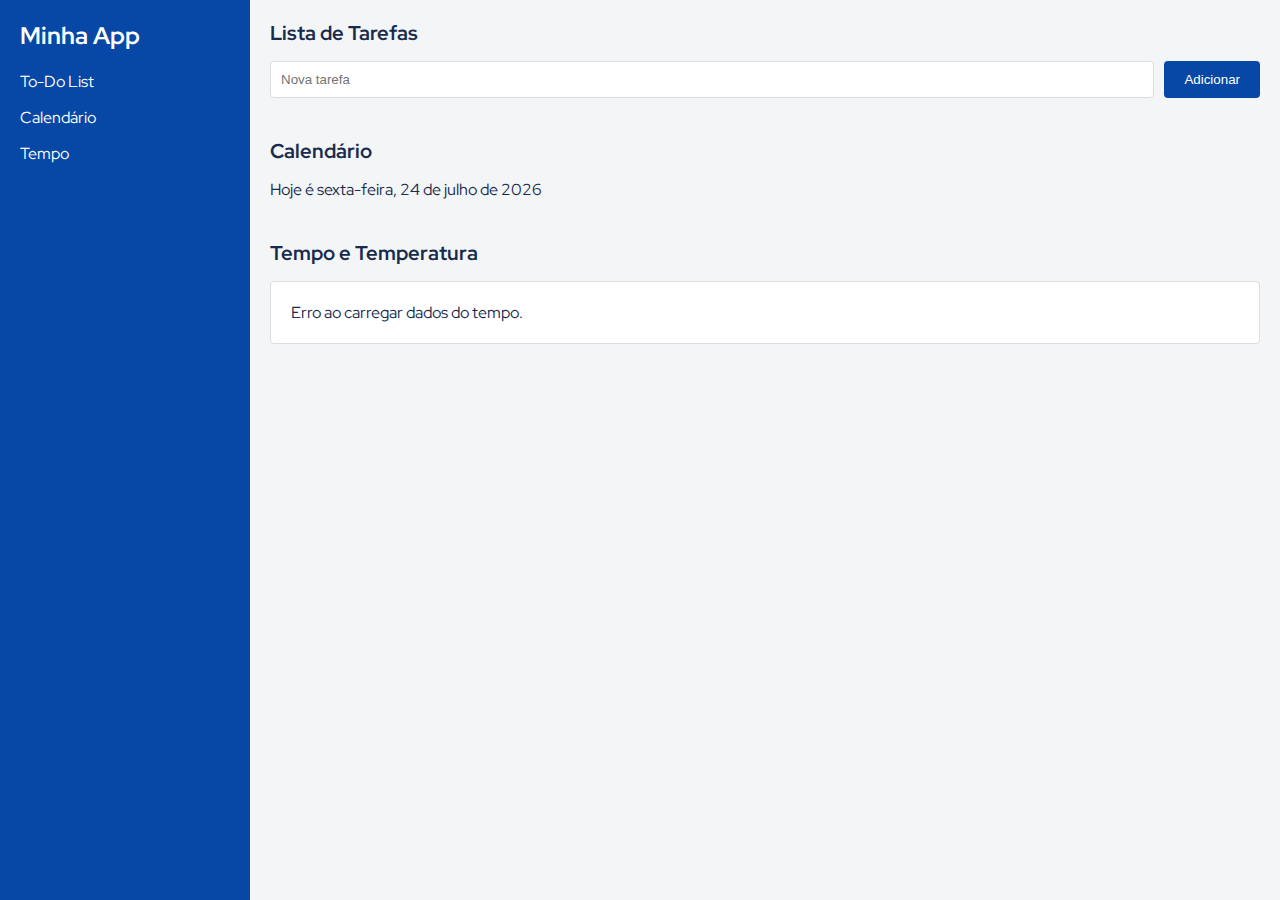
==== home.html @ 3bbbeabb "Arquivos de desenvolvimento" ====
<!DOCTYPE html>
<html lang="pt-BR">
<head>
  <meta charset="UTF-8">
  <meta name="viewport" content="width=device-width, initial-scale=1.0">
  <title>Aplicação Web Produtiva</title>
  <link rel="stylesheet" href="/Styles/style.css">
</head>
<body>
  <div class="app">
    <!-- Sidebar -->
    <aside class="sidebar">
      <h1>Minha App</h1>
      <nav>
        <ul>
          <li><a href="#todo">To-Do List</a></li>
          <li><a href="#calendar">Calendário</a></li>
          <li><a href="#weather">Tempo</a></li>
        </ul>
      </nav>
    </aside>

    <!-- Main Content -->
    <main class="main-content">
      <!-- To-Do List Section -->
      <section id="todo" class="section">
        <h2>Lista de Tarefas</h2>
        <form id="task-form">
          <input type="text" id="task-input" placeholder="Nova tarefa" required>
          <button type="submit">Adicionar</button>
        </form>
        <ul id="task-list"></ul>
      </section>

      <!-- Calendar Section -->
      <section id="calendar" class="section">
        <h2>Calendário</h2>
        <div id="calendar-widget"></div>
      </section>

      <!-- Weather Section -->
      <section id="weather" class="section">
        <h2>Tempo e Temperatura</h2>
        <div id="weather-widget">
          <p>Carregando...</p>
        </div>
      </section>
    </main>
  </div>

  <script src="/Scripts/scripts.js"></script>
</body>
</html>
---- Styles/style.css ----
@import url('https://fonts.googleapis.com/css2?family=Red+Hat+Display:ital,wght@0,300..900;1,300..900&display=swap');

* {
    margin: 0;
    padding: 0;
    box-sizing: border-box;
  }
  
  body {
    font-family: 'Red Hat Display', sans-serif;
    background-color: #f4f5f7;
    color: #172b4d;
  }
  
  .app {
    display: flex;
    min-height: 100vh;
  }
  
  /* Sidebar */
  .sidebar {
    width: 250px;
    background-color: #0747a6;
    color: white;
    padding: 20px;
  }
  
  .sidebar h1 {
    font-size: 24px;
    margin-bottom: 20px;
  }
  
  .sidebar nav ul {
    list-style: none;
  }
  
  .sidebar nav ul li {
    margin: 15px 0;
  }
  
  .sidebar nav ul li a {
    color: white;
    text-decoration: none;
    font-size: 16px;
  }
  
  .sidebar nav ul li a:hover {
    text-decoration: underline;
  }
  
  /* Main Content */
  .main-content {
    flex: 1;
    padding: 20px;
  }
  
  .section {
    margin-bottom: 40px;
  }
  
  .section h2 {
    font-size: 20px;
    margin-bottom: 15px;
  }
  
  /* To-Do List */
  #task-form {
    display: flex;
    margin-bottom: 20px;
  }
  
  #task-form input {
    flex: 1;
    padding: 10px;
    border: 1px solid #ddd;
    border-radius: 4px;
    margin-right: 10px;
  }
  
  #task-form button {
    padding: 10px 20px;
    background-color: #0747a6;
    color: white;
    border: none;
    border-radius: 4px;
    cursor: pointer;
  }
  
  #task-form button:hover {
    background-color: #03316e;
  }
  
  #task-list {
    list-style: none;
  }
  
  #task-list li {
    background-color: white;
    padding: 10px;
    border: 1px solid #ddd;
    border-radius: 4px;
    margin-bottom: 10px;
    display: flex;
    justify-content: space-between;
    align-items: center;
  }
  
  #task-list li button {
    background-color: #ff5630;
    color: white;
    border: none;
    padding: 5px 10px;
    border-radius: 4px;
    cursor: pointer;
  }
  
  #task-list li button:hover {
    background-color: #de350b;
  }
  
  /* Weather Widget */
  #weather-widget {
    background-color: white;
    padding: 20px;
    border-radius: 4px;
    border: 1px solid #ddd;
  }
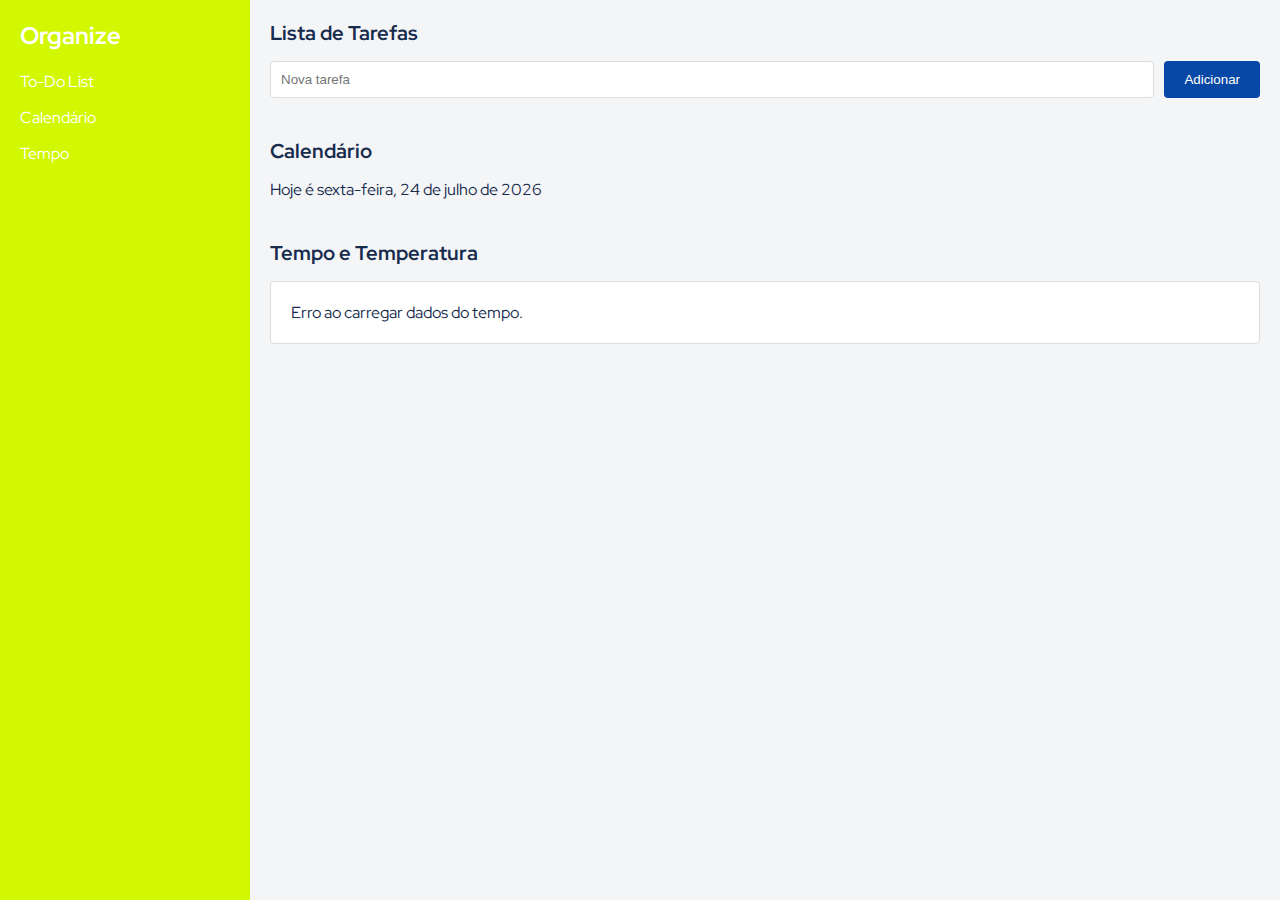
==== commit 0d32c9d7: "!" ====
--- a/home.html
+++ b/home.html
@@ -1,16 +1,18 @@
 <!DOCTYPE html>
 <html lang="pt-BR">
+
 <head>
   <meta charset="UTF-8">
   <meta name="viewport" content="width=device-width, initial-scale=1.0">
-  <title>Aplicação Web Produtiva</title>
+  <title>Organize</title>
   <link rel="stylesheet" href="/Styles/style.css">
 </head>
+
 <body>
   <div class="app">
     <!-- Sidebar -->
     <aside class="sidebar">
-      <h1>Minha App</h1>
+      <h1>Organize</h1>
       <nav>
         <ul>
           <li><a href="#todo">To-Do List</a></li>
@@ -50,4 +52,5 @@
 
   <script src="/Scripts/scripts.js"></script>
 </body>
+
 </html>--- a/Styles/style.css
+++ b/Styles/style.css
@@ -1,127 +1,127 @@
 @import url('https://fonts.googleapis.com/css2?family=Red+Hat+Display:ital,wght@0,300..900;1,300..900&display=swap');
 
 * {
-    margin: 0;
-    padding: 0;
-    box-sizing: border-box;
-  }
-  
-  body {
-    font-family: 'Red Hat Display', sans-serif;
-    background-color: #f4f5f7;
-    color: #172b4d;
-  }
-  
-  .app {
-    display: flex;
-    min-height: 100vh;
-  }
-  
-  /* Sidebar */
-  .sidebar {
-    width: 250px;
-    background-color: #0747a6;
-    color: white;
-    padding: 20px;
-  }
-  
-  .sidebar h1 {
-    font-size: 24px;
-    margin-bottom: 20px;
-  }
-  
-  .sidebar nav ul {
-    list-style: none;
-  }
-  
-  .sidebar nav ul li {
-    margin: 15px 0;
-  }
-  
-  .sidebar nav ul li a {
-    color: white;
-    text-decoration: none;
-    font-size: 16px;
-  }
-  
-  .sidebar nav ul li a:hover {
-    text-decoration: underline;
-  }
-  
-  /* Main Content */
-  .main-content {
-    flex: 1;
-    padding: 20px;
-  }
-  
-  .section {
-    margin-bottom: 40px;
-  }
-  
-  .section h2 {
-    font-size: 20px;
-    margin-bottom: 15px;
-  }
-  
-  /* To-Do List */
-  #task-form {
-    display: flex;
-    margin-bottom: 20px;
-  }
-  
-  #task-form input {
-    flex: 1;
-    padding: 10px;
-    border: 1px solid #ddd;
-    border-radius: 4px;
-    margin-right: 10px;
-  }
-  
-  #task-form button {
-    padding: 10px 20px;
-    background-color: #0747a6;
-    color: white;
-    border: none;
-    border-radius: 4px;
-    cursor: pointer;
-  }
-  
-  #task-form button:hover {
-    background-color: #03316e;
-  }
-  
-  #task-list {
-    list-style: none;
-  }
-  
-  #task-list li {
-    background-color: white;
-    padding: 10px;
-    border: 1px solid #ddd;
-    border-radius: 4px;
-    margin-bottom: 10px;
-    display: flex;
-    justify-content: space-between;
-    align-items: center;
-  }
-  
-  #task-list li button {
-    background-color: #ff5630;
-    color: white;
-    border: none;
-    padding: 5px 10px;
-    border-radius: 4px;
-    cursor: pointer;
-  }
-  
-  #task-list li button:hover {
-    background-color: #de350b;
-  }
-  
-  /* Weather Widget */
-  #weather-widget {
-    background-color: white;
-    padding: 20px;
-    border-radius: 4px;
-    border: 1px solid #ddd;
-  }+  margin: 0;
+  padding: 0;
+  box-sizing: border-box;
+}
+
+body {
+  font-family: 'Red Hat Display', sans-serif;
+  background-color: #f4f5f7;
+  color: #172b4d;
+}
+
+.app {
+  display: flex;
+  min-height: 100vh;
+}
+
+/* Sidebar */
+.sidebar {
+  width: 250px;
+  background-color: rgb(210, 248, 1);
+  color: white;
+  padding: 20px;
+}
+
+.sidebar h1 {
+  font-size: 24px;
+  margin-bottom: 20px;
+}
+
+.sidebar nav ul {
+  list-style: none;
+}
+
+.sidebar nav ul li {
+  margin: 15px 0;
+}
+
+.sidebar nav ul li a {
+  color: white;
+  text-decoration: none;
+  font-size: 16px;
+}
+
+.sidebar nav ul li a:hover {
+  text-decoration: underline;
+}
+
+/* Main Content */
+.main-content {
+  flex: 1;
+  padding: 20px;
+}
+
+.section {
+  margin-bottom: 40px;
+}
+
+.section h2 {
+  font-size: 20px;
+  margin-bottom: 15px;
+}
+
+/* To-Do List */
+#task-form {
+  display: flex;
+  margin-bottom: 20px;
+}
+
+#task-form input {
+  flex: 1;
+  padding: 10px;
+  border: 1px solid #ddd;
+  border-radius: 4px;
+  margin-right: 10px;
+}
+
+#task-form button {
+  padding: 10px 20px;
+  background-color: #0747a6;
+  color: white;
+  border: none;
+  border-radius: 4px;
+  cursor: pointer;
+}
+
+#task-form button:hover {
+  background-color: #03316e;
+}
+
+#task-list {
+  list-style: none;
+}
+
+#task-list li {
+  background-color: white;
+  padding: 10px;
+  border: 1px solid #ddd;
+  border-radius: 4px;
+  margin-bottom: 10px;
+  display: flex;
+  justify-content: space-between;
+  align-items: center;
+}
+
+#task-list li button {
+  background-color: #ff5630;
+  color: white;
+  border: none;
+  padding: 5px 10px;
+  border-radius: 4px;
+  cursor: pointer;
+}
+
+#task-list li button:hover {
+  background-color: #de350b;
+}
+
+/* Weather Widget */
+#weather-widget {
+  background-color: white;
+  padding: 20px;
+  border-radius: 4px;
+  border: 1px solid #ddd;
+}